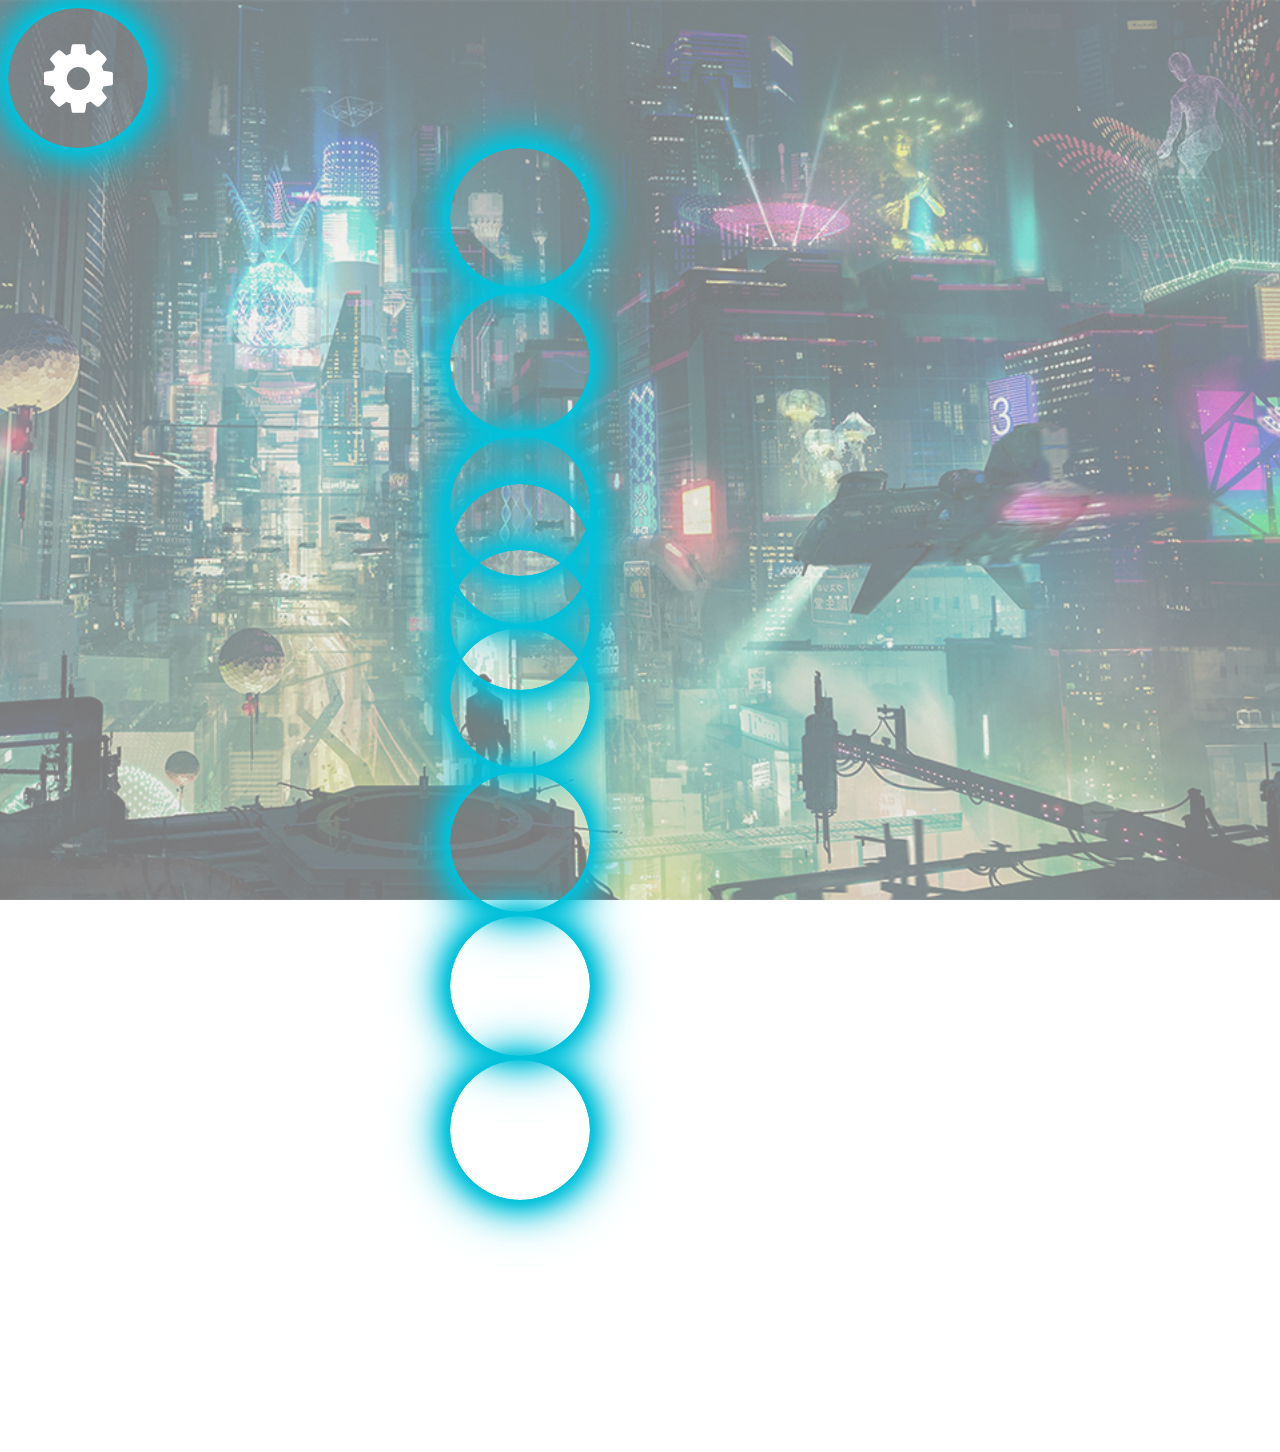
==== index.html @ ca72c188 "Initial Commit" ====
<!doctype html>
<html lang="en">
  <head>
    <title>Quark 2018</title>
    <!-- Required meta tags -->
    <meta charset="utf-8">
    <meta name="viewport" content="width=device-width, initial-scale=1, shrink-to-fit=no">

    <!-- Bootstrap CSS -->
    <link rel="stylesheet" href="https://maxcdn.bootstrapcdn.com/bootstrap/4.0.0-beta.2/css/bootstrap.min.css" integrity="sha384-PsH8R72JQ3SOdhVi3uxftmaW6Vc51MKb0q5P2rRUpPvrszuE4W1povHYgTpBfshb" crossorigin="anonymous">
    <link rel="stylesheet" type="text/css" href="style.css">
    <link rel="stylesheet" type="text/css" href="font-awesome/css/font-awesome.css">
  </head>
  <body>
    <div class="container text-center main-wrapper">
      <div class="row row-1">
        <div class="col-1 ">
        <!--Empty Div -->
        </div>
        <div class="col-2 circle-wrapper">
          <div class="circle" id="workshop">
            <i class="fa fa-cog fa-5x" id="cog-icon"></i>
          </div>
        </div>
        <div class="col-2 ">
        <!--Empty Div -->
        </div>
        <div class="col-2 ">
        <!--Empty Div -->  
        </div>
        <div class="col-2 ">
        <!--Empty Div -->  
        </div>
        <div class="col-2 circle-wrapper">
          <div class="circle">
            
          </div>
        </div>
        <div class="col-1 ">
        <!--Empty Div -->
        </div>
      </div>
      <div class="row row-2">
        <div class="col-1 ">
        <!--Empty Div -->
        </div>
        <div class="col-2 ">
        <!--Empty Div -->
        </div>
        <div class="col-2 circle-wrapper">
          <div class="circle">
            
          </div>
        </div>
        <div class="col-2 ">
        <!--Empty Div -->
        </div>
        <div class="col-2 circle-wrapper">
          <div class="circle">
            
          </div>
        </div>
        <div class="col-2">
        <!--Empty Div -->  
        </div>
        <div class="col-1">
        <!--Empty Div -->  
        </div>
      </div>
      <div class="row row-3">
        <div class="col-1">
        <!--Empty Div -->
        </div>
        <div class="col-2">
        <!--Empty Div -->
        </div>
        <div class="col-2">
        <!--Empty Div -->
        </div>
        <div class="col-2 circle-wrapper">
          <div class="circle">
            
          </div>
        </div>
        <div class="col-2">
        <!--Empty Div -->  
        </div>
        <div class="col-2">
        <!--Empty Div -->
        </div>
        <div class="col-1">
        <!--Empty Div -->
        </div>
      </div>
      <div class="row row-4">
        <div class="col-1 ">
        <!--Empty Div -->
        </div>
        <div class="col-2 circle-wrapper">
          <div class="circle">
            
          </div>
        </div>
        <div class="col-2 ">
        <!--Empty Div -->
        </div>
        <div class="col-2 ">
        <!--Empty Div -->  
        </div>
        <div class="col-2 ">
        <!--Empty Div -->  
        </div>
        <div class="col-2 circle-wrapper">
          <div class="circle">
            
          </div>
        </div>
        <div class="col-1 ">
        <!--Empty Div -->
        </div>
      </div>
      <div class="row row-5">
        <div class="col-1 ">
        <!--Empty Div -->
        </div>
        <div class="col-2 ">
        <!--Empty Div -->
        </div>
        <div class="col-2 circle-wrapper">
          <div class="circle">
            
          </div>
        </div>
        <div class="col-2 ">
        <!--Empty Div -->
        </div>
        <div class="col-2 circle-wrapper">
          <div class="circle">
            
          </div>
        </div>
        <div class="col-2">
        <!--Empty Div -->  
        </div>
        <div class="col-1">
        <!--Empty Div -->  
        </div>
      </div>
      <div class="row row-6">
        <div class="col-1">
        <!--Empty Div -->
        </div>
        <div class="col-2">
        <!--Empty Div -->
        </div>
        <div class="col-2">
        <!--Empty Div -->
        </div>
        <div class="col-2 circle-wrapper">
          <div class="circle">
            
          </div>
        </div>
        <div class="col-2">
        <!--Empty Div -->  
        </div>
        <div class="col-2">
        <!--Empty Div -->
        </div>
        <div class="col-1">
        <!--Empty Div -->
        </div>
      </div>
    </div>

    <!-- Optional JavaScript -->
    <!-- jQuery first, then Popper.js, then Bootstrap JS -->
    <script src="https://code.jquery.com/jquery-3.2.1.slim.min.js" integrity="sha384-KJ3o2DKtIkvYIK3UENzmM7KCkRr/rE9/Qpg6aAZGJwFDMVNA/GpGFF93hXpG5KkN" crossorigin="anonymous"></script>
    <script src="https://cdnjs.cloudflare.com/ajax/libs/popper.js/1.12.3/umd/popper.min.js" integrity="sha384-vFJXuSJphROIrBnz7yo7oB41mKfc8JzQZiCq4NCceLEaO4IHwicKwpJf9c9IpFgh" crossorigin="anonymous"></script>
    <script src="https://maxcdn.bootstrapcdn.com/bootstrap/4.0.0-beta.2/js/bootstrap.min.js" integrity="sha384-alpBpkh1PFOepccYVYDB4do5UnbKysX5WZXm3XxPqe5iKTfUKjNkCk9SaVuEZflJ" crossorigin="anonymous"></script>
  </body>
</html>
---- style.css ----
body{ 
  background: url(images/background.png) no-repeat center center fixed; 
  -webkit-background-size: cover;
  -moz-background-size: cover;
  -o-background-size: cover;
  background-size: cover;
}

.main-wrapper{
	width: 80vw;
}

.circle{
	height: 140px;
	width: 140px;
	border-radius: 50%;
	text-align: center;
	display: inline-block;
	transition: 0.3s linear;
	box-shadow: 0 0 4px #04c2db ,0 0 8px #04c2db, 0 0 16px #04c2db,
	0 0 24px #04c2db, 0 0 32px #04c2db, 0 0 45px #04c2db, 0 0 60px #04c2db;
}
}


.row-2{
	position: relative;
	top: -30px;
}
.row-3{
	position: relative;
	top: -30px;
}
.row-4{
	position: relative;
	top: -240px;
}
.row-5{
	position: relative;
	top: -240px;
}
.row-6{
	position: relative;
	top: -240px;
}
.circle-wrapper{
	text-align: center;
}

#workshop{
	background: transparent;
	display: table;
}

div.container.main-wrapper{
	background: transparent;
}
#cog-icon{
	color: white;
	display: table-cell;
	vertical-align: middle;
	transition: 0.3s linear;
}
#cog-icon:hover{
	color: #fff;
	text-shadow: 0 0 5px #fff, 0 0 10px #fff,
	0 0 20px #04c2db, 0 0 30px #04c2db, 0 0 40px #04c2db, 0 0 55px #04c2db, 0 0 75px #04c2db;
	transform: rotate(360deg);
}
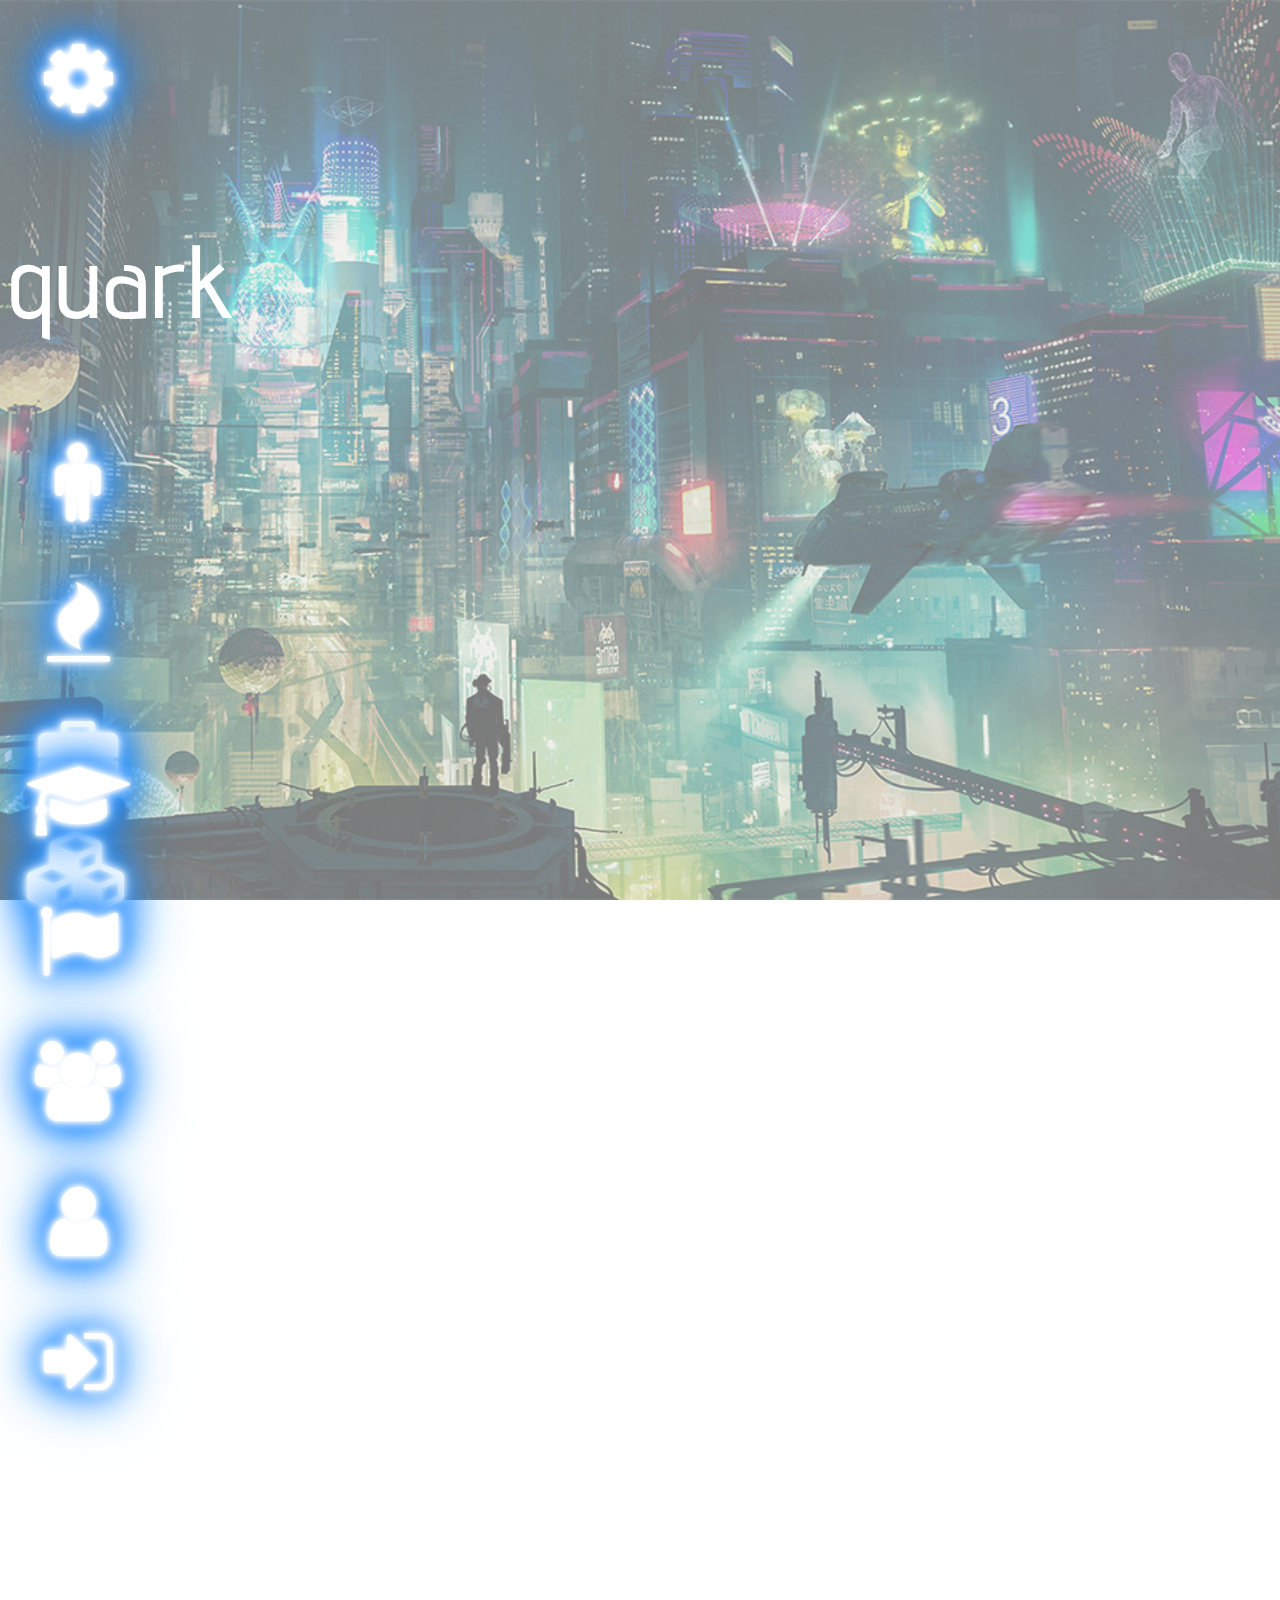
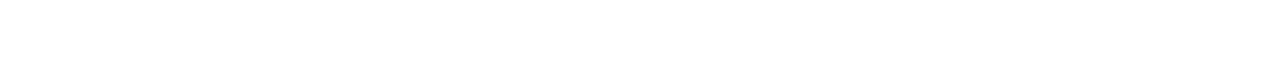
==== commit 81f8206a: "update" ====
--- a/index.html
+++ b/index.html
@@ -14,160 +14,178 @@
   <body>
     <div class="container text-center main-wrapper">
       <div class="row row-1">
-        <div class="col-1 ">
-        <!--Empty Div -->
-        </div>
-        <div class="col-2 circle-wrapper">
+        <div class="col-md-1 ">
+        <!--Empty Div -->
+        </div>
+        <div class="col-md-2 circle-wrapper">
           <div class="circle" id="workshop">
             <i class="fa fa-cog fa-5x" id="cog-icon"></i>
           </div>
         </div>
-        <div class="col-2 ">
-        <!--Empty Div -->
-        </div>
-        <div class="col-2 ">
-        <!--Empty Div -->  
-        </div>
-        <div class="col-2 ">
-        <!--Empty Div -->  
-        </div>
-        <div class="col-2 circle-wrapper">
-          <div class="circle">
-            
-          </div>
-        </div>
-        <div class="col-1 ">
+        <div class="col-md-2 ">
+        <!--Empty Div -->
+        </div>
+        <div class="col-md-2 ">
+        <h1>quark</h1> 
+        </div>
+        <div class="col-md-2 ">
+        <!--Empty Div -->  
+        </div>
+        <div class="col-md-2 circle-wrapper">
+          <div class="circle" id="workshop">
+            
+            <i class="fa fa-male fa-5x" id="male-icon"></i>
+          
+          </div>
+        </div>
+        <div class="col-md-1 ">
         <!--Empty Div -->
         </div>
       </div>
       <div class="row row-2">
-        <div class="col-1 ">
-        <!--Empty Div -->
-        </div>
-        <div class="col-2 ">
-        <!--Empty Div -->
-        </div>
-        <div class="col-2 circle-wrapper">
-          <div class="circle">
-            
-          </div>
-        </div>
-        <div class="col-2 ">
-        <!--Empty Div -->
-        </div>
-        <div class="col-2 circle-wrapper">
-          <div class="circle">
-            
-          </div>
-        </div>
-        <div class="col-2">
-        <!--Empty Div -->  
-        </div>
-        <div class="col-1">
+        <div class="col-md-1 ">
+        <!--Empty Div -->
+        </div>
+        <div class="col-md-2 ">
+        <!--Empty Div -->
+        </div>
+        <div class="col-md-2 circle-wrapper">
+          <div class="circle" id="workshop">
+            
+            <i class="fa fa-fire fa-5x" id="fire-icon"></i>
+          
+          </div>
+        </div>
+        <div class="col-md-2 ">
+        <!--Empty Div -->
+        </div>
+        <div class="col-md-2 circle-wrapper">
+          <div class="circle" id="workshop">
+            
+            <i class="fa fa-briefcase fa-5x" id="briefcase-icon"></i>
+          
+          </div>
+        </div>
+        <div class="col-md-2">
+        <!--Empty Div -->  
+        </div>
+        <div class="col-md-1">
         <!--Empty Div -->  
         </div>
       </div>
       <div class="row row-3">
-        <div class="col-1">
-        <!--Empty Div -->
-        </div>
-        <div class="col-2">
-        <!--Empty Div -->
-        </div>
-        <div class="col-2">
-        <!--Empty Div -->
-        </div>
-        <div class="col-2 circle-wrapper">
-          <div class="circle">
-            
-          </div>
-        </div>
-        <div class="col-2">
-        <!--Empty Div -->  
-        </div>
-        <div class="col-2">
-        <!--Empty Div -->
-        </div>
-        <div class="col-1">
+        <div class="col-md-1">
+        <!--Empty Div -->
+        </div>
+        <div class="col-md-2">
+        <!--Empty Div -->
+        </div>
+        <div class="col-md-2">
+        <!--Empty Div -->
+        </div>
+        <div class="col-md-2 circle-wrapper">
+          <div class="circle" id="workshop">
+            
+            <i class="fa fa-cubes fa-5x" id="cubes-icon"></i>
+          
+          </div>
+        </div>
+        <div class="col-md-2">
+        <!--Empty Div -->  
+        </div>
+        <div class="col-md-2">
+        <!--Empty Div -->
+        </div>
+        <div class="col-md-1">
         <!--Empty Div -->
         </div>
       </div>
       <div class="row row-4">
-        <div class="col-1 ">
-        <!--Empty Div -->
-        </div>
-        <div class="col-2 circle-wrapper">
-          <div class="circle">
-            
-          </div>
-        </div>
-        <div class="col-2 ">
-        <!--Empty Div -->
-        </div>
-        <div class="col-2 ">
-        <!--Empty Div -->  
-        </div>
-        <div class="col-2 ">
-        <!--Empty Div -->  
-        </div>
-        <div class="col-2 circle-wrapper">
-          <div class="circle">
-            
-          </div>
-        </div>
-        <div class="col-1 ">
+        <div class="col-md-1 ">
+        <!--Empty Div -->
+        </div>
+        <div class="col-md-2 circle-wrapper">
+          <div class="circle" id="workshop">
+            
+            <i class="fa fa-graduation-cap fa-5x" id="graduation-cap-icon"></i>
+          
+          </div>
+        </div>
+        <div class="col-md-2 ">
+        <!--Empty Div -->
+        </div>
+        <div class="col-md-2 ">
+        <!--Empty Div -->  
+        </div>
+        <div class="col-md-2 ">
+        <!--Empty Div -->  
+        </div>
+        <div class="col-md-2 circle-wrapper">
+          <div class="circle" id="workshop">
+            
+            <i class="fa fa-flag fa-5x" id="flag-icon"></i>
+          
+          </div>
+        </div>
+        <div class="col-md-1 ">
         <!--Empty Div -->
         </div>
       </div>
       <div class="row row-5">
-        <div class="col-1 ">
-        <!--Empty Div -->
-        </div>
-        <div class="col-2 ">
-        <!--Empty Div -->
-        </div>
-        <div class="col-2 circle-wrapper">
-          <div class="circle">
-            
-          </div>
-        </div>
-        <div class="col-2 ">
-        <!--Empty Div -->
-        </div>
-        <div class="col-2 circle-wrapper">
-          <div class="circle">
-            
-          </div>
-        </div>
-        <div class="col-2">
-        <!--Empty Div -->  
-        </div>
-        <div class="col-1">
+        <div class="col-md-1 ">
+        <!--Empty Div -->
+        </div>
+        <div class="col-md-2 ">
+        <!--Empty Div -->
+        </div>
+        <div class="col-md-2 circle-wrapper">
+          <div class="circle" id="workshop">
+            
+            <i class="fa fa-users fa-5x" id="users-icon"></i>
+          
+          </div>
+        </div>
+        <div class="col-md-2 ">
+        <!--Empty Div -->
+        </div>
+        <div class="col-md-2 circle-wrapper">
+          <div class="circle" id="workshop">
+            
+            <i class="fa fa-user fa-5x" id="user-icon"></i>
+          
+          </div>
+        </div>
+        <div class="col-md-2">
+        <!--Empty Div -->  
+        </div>
+        <div class="col-md-1">
         <!--Empty Div -->  
         </div>
       </div>
       <div class="row row-6">
-        <div class="col-1">
-        <!--Empty Div -->
-        </div>
-        <div class="col-2">
-        <!--Empty Div -->
-        </div>
-        <div class="col-2">
-        <!--Empty Div -->
-        </div>
-        <div class="col-2 circle-wrapper">
-          <div class="circle">
-            
-          </div>
-        </div>
-        <div class="col-2">
-        <!--Empty Div -->  
-        </div>
-        <div class="col-2">
-        <!--Empty Div -->
-        </div>
-        <div class="col-1">
+        <div class="col-md-1">
+        <!--Empty Div -->
+        </div>
+        <div class="col-md-2">
+        <!--Empty Div -->
+        </div>
+        <div class="col-md-2">
+        <!--Empty Div -->
+        </div>
+        <div class="col-md-2 circle-wrapper">
+          <div class="circle" id="workshop">
+            
+            <i class="fa fa-sign-in fa-5x" id="sign-in-icon"></i>
+          
+          </div>
+        </div>
+        <div class="col-md-2">
+        <!--Empty Div -->  
+        </div>
+        <div class="col-md-2">
+        <!--Empty Div -->
+        </div>
+        <div class="col-md-1">
         <!--Empty Div -->
         </div>
       </div>
--- a/style.css
+++ b/style.css
@@ -1,13 +1,25 @@
+@import url('https://fonts.googleapis.com/css?family=Advent+Pro');
+
 body{ 
   background: url(images/background.png) no-repeat center center fixed; 
   -webkit-background-size: cover;
   -moz-background-size: cover;
   -o-background-size: cover;
   background-size: cover;
+  font-family: 'Advent Pro', sans-serif;
 }
 
 .main-wrapper{
 	width: 80vw;
+}
+
+h1{
+	font-size: 6.5em;
+	font-weight: 500;
+	color: #fff;
+	-webkit-animation: neon1 1.5s ease-in-out infinite alternate;
+  	-moz-animation: neon1 1.5s ease-in-out infinite alternate;
+  	animation: neon1 1.5s ease-in-out infinite alternate;
 }
 
 .circle{
@@ -17,8 +29,8 @@
 	text-align: center;
 	display: inline-block;
 	transition: 0.3s linear;
-	box-shadow: 0 0 4px #04c2db ,0 0 8px #04c2db, 0 0 16px #04c2db,
-	0 0 24px #04c2db, 0 0 32px #04c2db, 0 0 45px #04c2db, 0 0 60px #04c2db;
+	/*box-shadow: 0 0 4px #04c2db ,0 0 8px #04c2db, 0 0 16px #04c2db,
+	0 0 24px #04c2db, 0 0 32px #04c2db, 0 0 45px #04c2db, 0 0 60px #04c2db;*/
 }
 }
 
@@ -55,15 +67,37 @@
 div.container.main-wrapper{
 	background: transparent;
 }
-#cog-icon{
+#cog-icon, #fire-icon, #briefcase-icon, #graduation-cap-icon, #cubes-icon,#flag-icon,#user-icon,#users-icon,#sign-in-icon{
 	color: white;
 	display: table-cell;
 	vertical-align: middle;
-	transition: 0.3s linear;
+	transition: 0.1s linear;
+	text-shadow: 0 0 5px #fff, 0 0 10px #fff, 0 0 15px #fff, 0 0 20px #228DFF, 0 0 35px #228DFF, 0 0 40px #228DFF, 0 0 50px #228DFF, 0 0 75px #228DFF;
 }
-#cog-icon:hover{
-	color: #fff;
-	text-shadow: 0 0 5px #fff, 0 0 10px #fff,
-	0 0 20px #04c2db, 0 0 30px #04c2db, 0 0 40px #04c2db, 0 0 55px #04c2db, 0 0 75px #04c2db;
-	transform: rotate(360deg);
+#cog-icon:hover, #fire-icon:hover, #briefcase-icon:hover, #graduation-cap-icon:hover, #cubes-icon:hover,#flag-icon:hover,#user-icon:hover,#users-icon:hover,#sign-in-icon:hover{
+	/*transform: rotate(360deg);*/
+	font-size: 7em;
+	text-shadow: 0 0 10px #fff, 0 0 20px #fff, 0 0 30px #fff, 0 0 40px #228DFF, 0 0 70px #228DFF, 0 0 80px #228DFF, 0 0 100px #228DFF, 0 0 150px #228DFF;
 }
+
+@-webkit-keyframes neon1 {
+  from {
+    text-shadow: 0 0 10px #fff, 0 0 20px #fff, 0 0 30px #fff, 0 0 40px #FF1177, 0 0 70px #FF1177, 0 0 80px #FF1177, 0 0 100px #FF1177, 0 0 150px #FF1177;
+  }
+  to {
+    text-shadow: 0 0 5px #fff, 0 0 10px #fff, 0 0 15px #fff, 0 0 20px #FF1177, 0 0 35px #FF1177, 0 0 40px #FF1177, 0 0 50px #FF1177, 0 0 75px #FF1177;
+  }
+}
+
+#male-icon{
+	color: white;
+	display: table-cell;
+	vertical-align: middle;
+	transition: 0.1s linear;
+	text-shadow: 0 0 5px #fff, 0 0 10px #fff, 0 0 15px #fff, 0 0 20px #228DFF, 0 0 35px #228DFF, 0 0 40px #228DFF, 0 0 50px #228DFF, 0 0 75px #228DFF;
+}
+#male-icon:hover{
+	/*transform: rotate(360deg);*/
+	font-size: 7em;
+	text-shadow: 0 0 10px #fff, 0 0 20px #fff, 0 0 30px #fff, 0 0 40px #228DFF, 0 0 70px #228DFF, 0 0 80px #228DFF, 0 0 100px #228DFF, 0 0 150px #228DFF;
+}
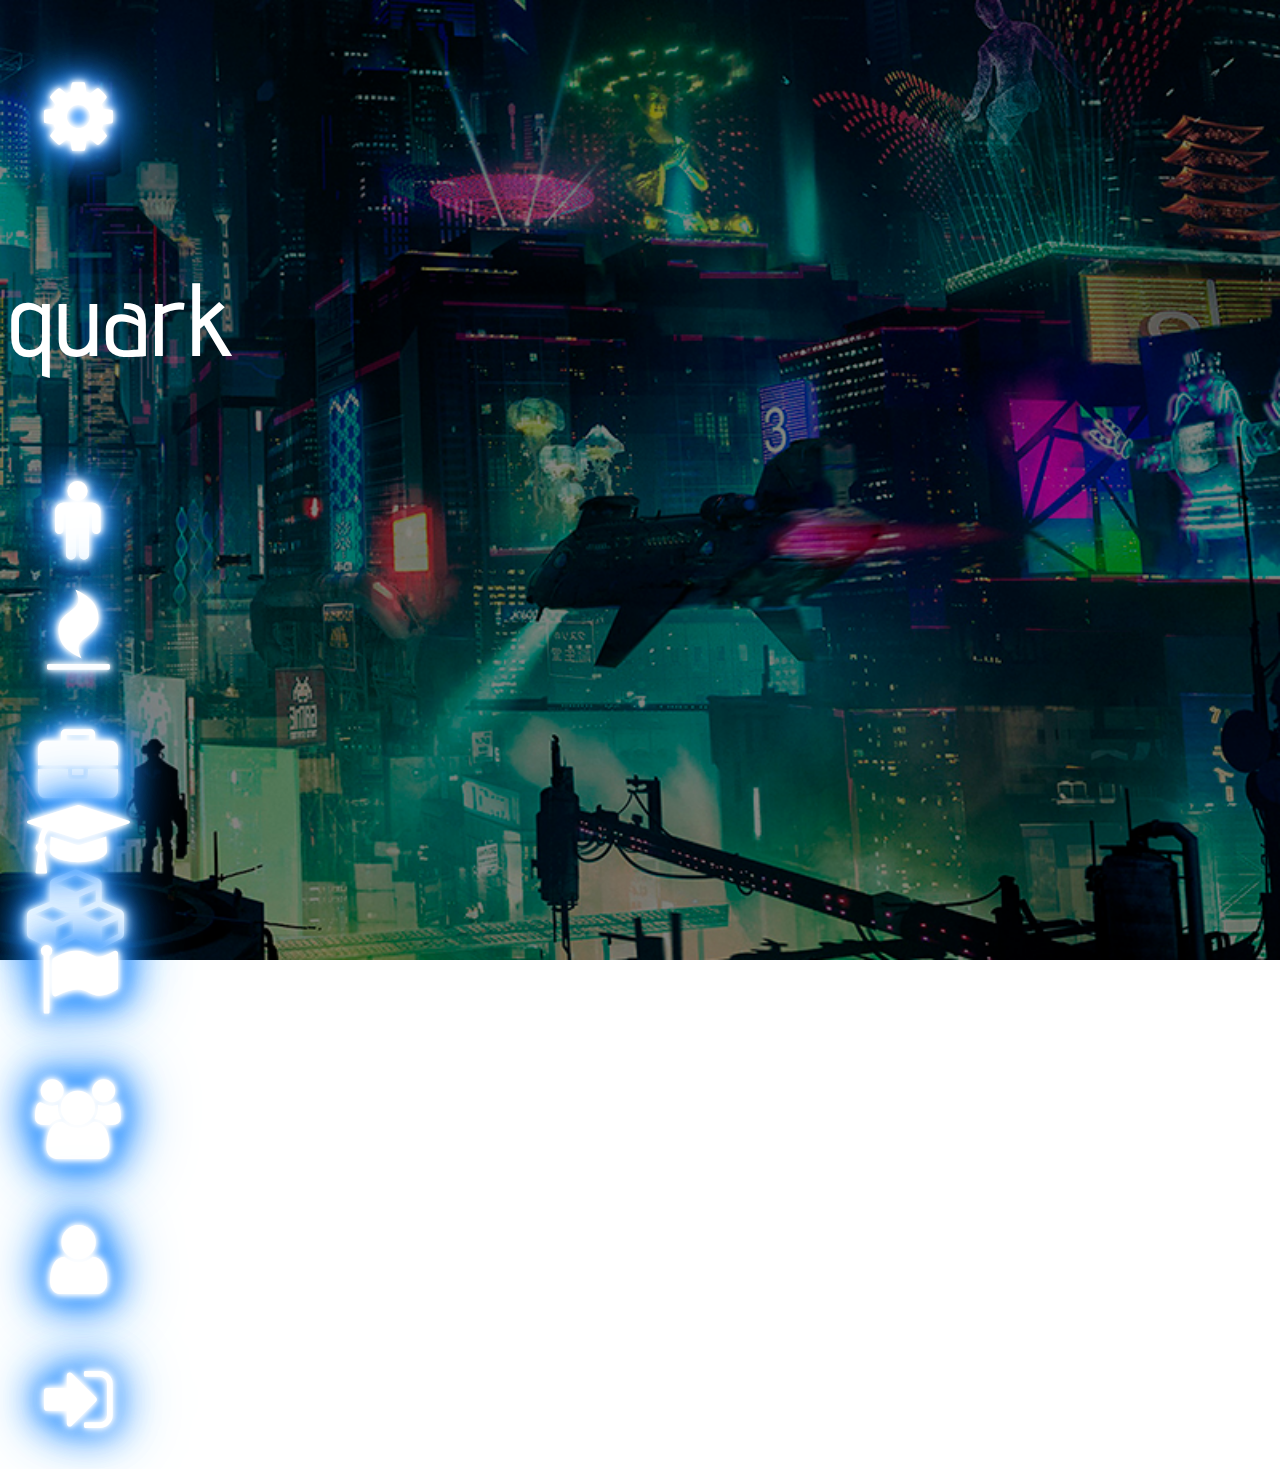
==== commit dd420567: "update" ====
--- a/index.html
+++ b/index.html
@@ -12,7 +12,10 @@
     <link rel="stylesheet" type="text/css" href="font-awesome/css/font-awesome.css">
   </head>
   <body>
+    
     <div class="container text-center main-wrapper">
+      <br>
+      <br>
       <div class="row row-1">
         <div class="col-md-1 ">
         <!--Empty Div -->
@@ -22,15 +25,11 @@
             <i class="fa fa-cog fa-5x" id="cog-icon"></i>
           </div>
         </div>
-        <div class="col-md-2 ">
-        <!--Empty Div -->
-        </div>
-        <div class="col-md-2 ">
+        
+        <div class="col-md-6 text-center">
         <h1>quark</h1> 
         </div>
-        <div class="col-md-2 ">
-        <!--Empty Div -->  
-        </div>
+        
         <div class="col-md-2 circle-wrapper">
           <div class="circle" id="workshop">
             
--- a/style.css
+++ b/style.css
@@ -1,12 +1,15 @@
 @import url('https://fonts.googleapis.com/css?family=Advent+Pro');
 
+html{
+	height: 100vh;
+}
+
 body{ 
-  background: url(images/background.png) no-repeat center center fixed; 
-  -webkit-background-size: cover;
-  -moz-background-size: cover;
-  -o-background-size: cover;
+  background: url(images/background.jpg) no-repeat; 
   background-size: cover;
   font-family: 'Advent Pro', sans-serif;
+  height: 100vh;
+
 }
 
 .main-wrapper{
@@ -22,6 +25,11 @@
   	animation: neon1 1.5s ease-in-out infinite alternate;
 }
 
+.circle-wrapper{
+	z-index: 100;
+}
+
+
 .circle{
 	height: 140px;
 	width: 140px;
@@ -32,7 +40,7 @@
 	/*box-shadow: 0 0 4px #04c2db ,0 0 8px #04c2db, 0 0 16px #04c2db,
 	0 0 24px #04c2db, 0 0 32px #04c2db, 0 0 45px #04c2db, 0 0 60px #04c2db;*/
 }
-}
+
 
 
 .row-2{
@@ -66,6 +74,7 @@
 
 div.container.main-wrapper{
 	background: transparent;
+	height: 100vh;
 }
 #cog-icon, #fire-icon, #briefcase-icon, #graduation-cap-icon, #cubes-icon,#flag-icon,#user-icon,#users-icon,#sign-in-icon{
 	color: white;
@@ -77,7 +86,7 @@
 #cog-icon:hover, #fire-icon:hover, #briefcase-icon:hover, #graduation-cap-icon:hover, #cubes-icon:hover,#flag-icon:hover,#user-icon:hover,#users-icon:hover,#sign-in-icon:hover{
 	/*transform: rotate(360deg);*/
 	font-size: 7em;
-	text-shadow: 0 0 10px #fff, 0 0 20px #fff, 0 0 30px #fff, 0 0 40px #228DFF, 0 0 70px #228DFF, 0 0 80px #228DFF, 0 0 100px #228DFF, 0 0 150px #228DFF;
+	text-shadow: 0 0 10px #fff, 0 0 20px #fff, 0 0 30px #fff, 0 0 40px #FF1177, 0 0 70px #FF1177, 0 0 80px #FF1177, 0 0 100px #FF1177, 0 0 150px #FF1177;
 }
 
 @-webkit-keyframes neon1 {
@@ -99,5 +108,5 @@
 #male-icon:hover{
 	/*transform: rotate(360deg);*/
 	font-size: 7em;
-	text-shadow: 0 0 10px #fff, 0 0 20px #fff, 0 0 30px #fff, 0 0 40px #228DFF, 0 0 70px #228DFF, 0 0 80px #228DFF, 0 0 100px #228DFF, 0 0 150px #228DFF;
+	text-shadow: 0 0 10px #fff, 0 0 20px #fff, 0 0 30px #fff, 0 0 40px #FF1177, 0 0 70px #FF1177, 0 0 80px #FF1177, 0 0 100px #FF1177, 0 0 150px #FF1177;
 }
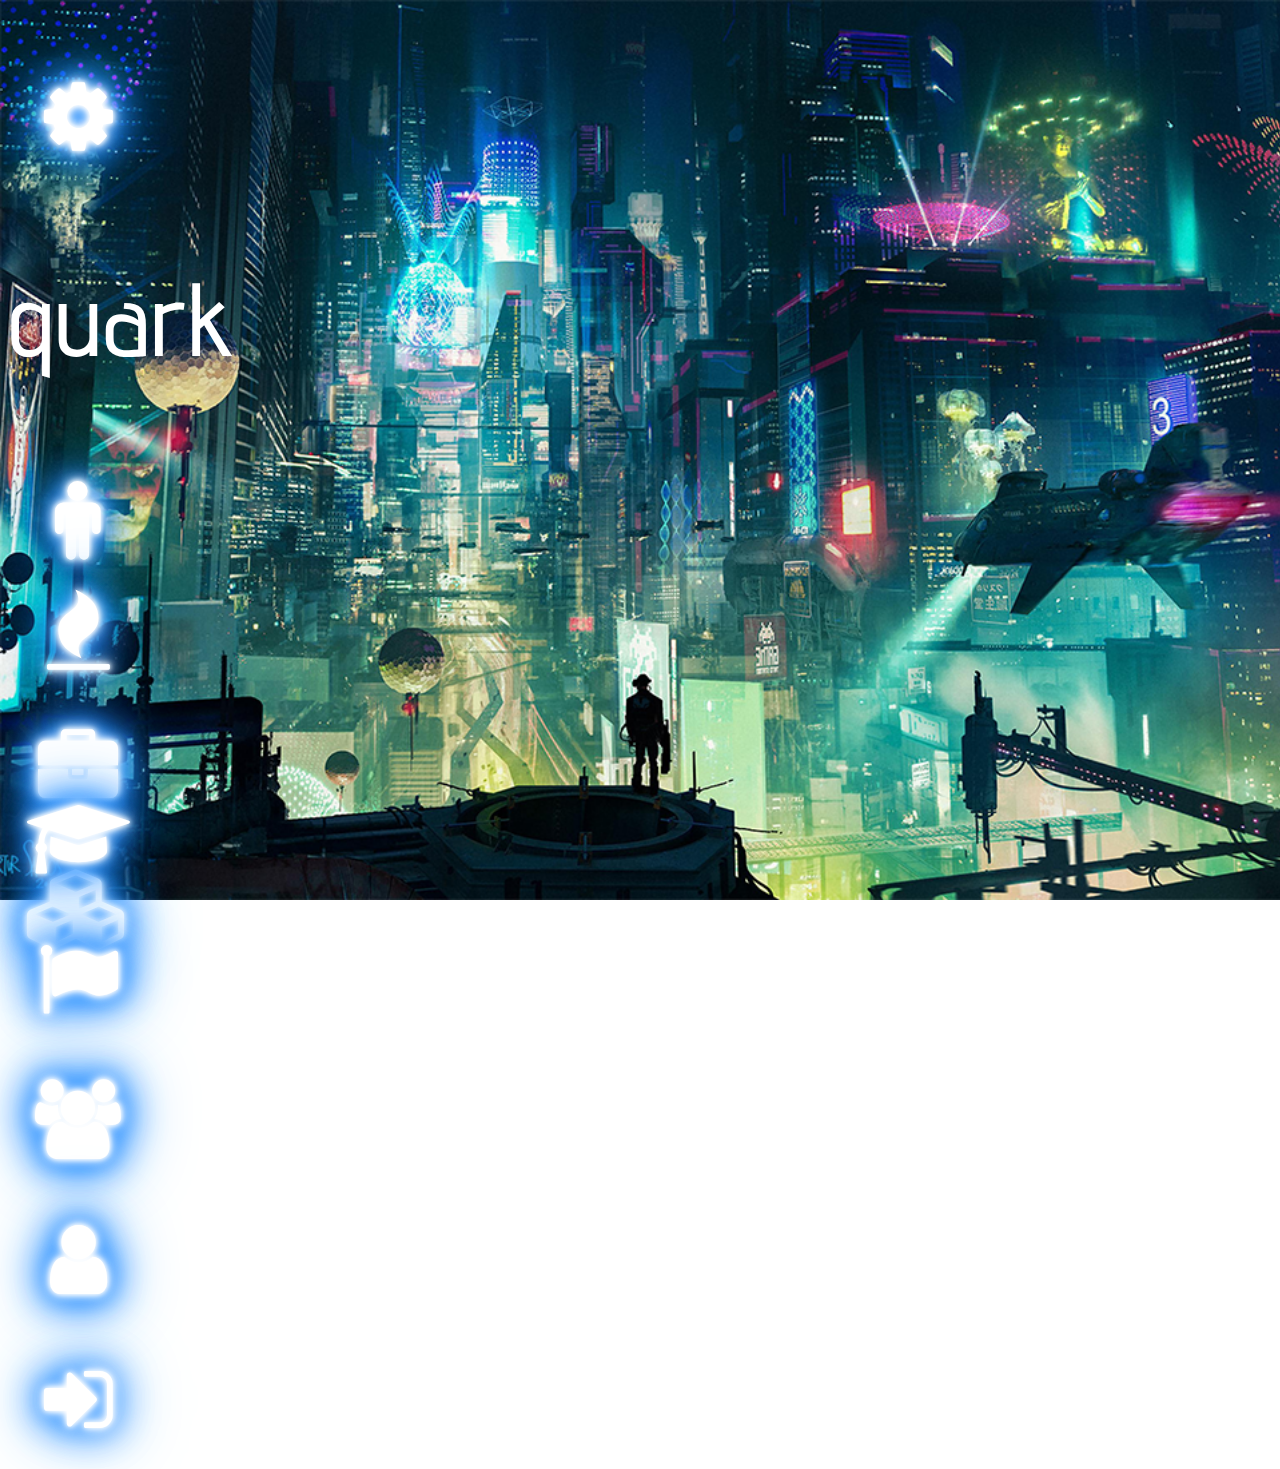
==== commit b0c40ad1: "First" ====
--- a/index.html
+++ b/index.html
@@ -20,16 +20,22 @@
         <div class="col-md-1 ">
         <!--Empty Div -->
         </div>
-        <div class="col-md-2 circle-wrapper">
-          <div class="circle" id="workshop">
-            <i class="fa fa-cog fa-5x" id="cog-icon"></i>
-          </div>
-        </div>
-        
+        <a href="http://www.bits-quark.org/workshop">
+        <div class="col-md-2 circle-wrapper">
+          
+            <div class="circle" id="workshop">
+                <i class="fa fa-cog fa-5x" id="cog-icon"></i>
+            </div>
+           
+        </div>
+        </a>
+
+
         <div class="col-md-6 text-center">
         <h1>quark</h1> 
         </div>
         
+        <a href="http://www.bits-quark.org/speakers">
         <div class="col-md-2 circle-wrapper">
           <div class="circle" id="workshop">
             
@@ -37,6 +43,7 @@
           
           </div>
         </div>
+        </a>
         <div class="col-md-1 ">
         <!--Empty Div -->
         </div>
@@ -48,6 +55,8 @@
         <div class="col-md-2 ">
         <!--Empty Div -->
         </div>
+
+        <a href="http://www.bits-quark.org/nites">
         <div class="col-md-2 circle-wrapper">
           <div class="circle" id="workshop">
             
@@ -55,9 +64,13 @@
           
           </div>
         </div>
-        <div class="col-md-2 ">
-        <!--Empty Div -->
-        </div>
+        </a>
+
+        <div class="col-md-2 ">
+        <!--Empty Div -->
+        </div>
+
+        <a href="http://www.bits-quark.org/events">
         <div class="col-md-2 circle-wrapper">
           <div class="circle" id="workshop">
             
@@ -65,6 +78,7 @@
           
           </div>
         </div>
+        </a>
         <div class="col-md-2">
         <!--Empty Div -->  
         </div>
@@ -82,6 +96,7 @@
         <div class="col-md-2">
         <!--Empty Div -->
         </div>
+        <a href="http://www.bits-quark.org/exhibits">
         <div class="col-md-2 circle-wrapper">
           <div class="circle" id="workshop">
             
@@ -89,6 +104,7 @@
           
           </div>
         </div>
+        </a>
         <div class="col-md-2">
         <!--Empty Div -->  
         </div>
@@ -103,6 +119,7 @@
         <div class="col-md-1 ">
         <!--Empty Div -->
         </div>
+        <a href="http://www.bits-quark.org/past_speakers">
         <div class="col-md-2 circle-wrapper">
           <div class="circle" id="workshop">
             
@@ -110,15 +127,18 @@
           
           </div>
         </div>
-        <div class="col-md-2 ">
-        <!--Empty Div -->
-        </div>
-        <div class="col-md-2 ">
-        <!--Empty Div -->  
-        </div>
-        <div class="col-md-2 ">
-        <!--Empty Div -->  
-        </div>
+        </a>
+        <div class="col-md-2 ">
+        <!--Empty Div -->
+        </div>
+        <div class="col-md-2 ">
+        <!--Empty Div -->  
+        </div>
+        <div class="col-md-2 ">
+        <!--Empty Div -->  
+        </div>
+
+        <a href="http://www.bits-quark.org/sponsors">
         <div class="col-md-2 circle-wrapper">
           <div class="circle" id="workshop">
             
@@ -126,6 +146,7 @@
           
           </div>
         </div>
+        </a>
         <div class="col-md-1 ">
         <!--Empty Div -->
         </div>
@@ -137,6 +158,8 @@
         <div class="col-md-2 ">
         <!--Empty Div -->
         </div>
+
+        <a href="team.html">
         <div class="col-md-2 circle-wrapper">
           <div class="circle" id="workshop">
             
@@ -144,6 +167,8 @@
           
           </div>
         </div>
+        </a>
+
         <div class="col-md-2 ">
         <!--Empty Div -->
         </div>
@@ -171,6 +196,8 @@
         <div class="col-md-2">
         <!--Empty Div -->
         </div>
+
+        <a href="http://www.bits-quark.org/quick-reg">
         <div class="col-md-2 circle-wrapper">
           <div class="circle" id="workshop">
             
@@ -178,6 +205,7 @@
           
           </div>
         </div>
+        </a>
         <div class="col-md-2">
         <!--Empty Div -->  
         </div>
--- a/style.css
+++ b/style.css
@@ -5,7 +5,7 @@
 }
 
 body{ 
-  background: url(images/background.jpg) no-repeat; 
+  background: url(images/background.png) no-repeat; 
   background-size: cover;
   font-family: 'Advent Pro', sans-serif;
   height: 100vh;
@@ -16,13 +16,17 @@
 	width: 80vw;
 }
 
+a{
+	text-decoration: none !important; 
+}
+
 h1{
 	font-size: 6.5em;
 	font-weight: 500;
 	color: #fff;
-	-webkit-animation: neon1 1.5s ease-in-out infinite alternate;
-  	-moz-animation: neon1 1.5s ease-in-out infinite alternate;
-  	animation: neon1 1.5s ease-in-out infinite alternate;
+	-webkit-animation: neon1 1s ease-in-out infinite alternate;
+  	-moz-animation: neon1 1s ease-in-out infinite alternate;
+  	animation: neon1 1s ease-in-out infinite alternate;
 }
 
 .circle-wrapper{
